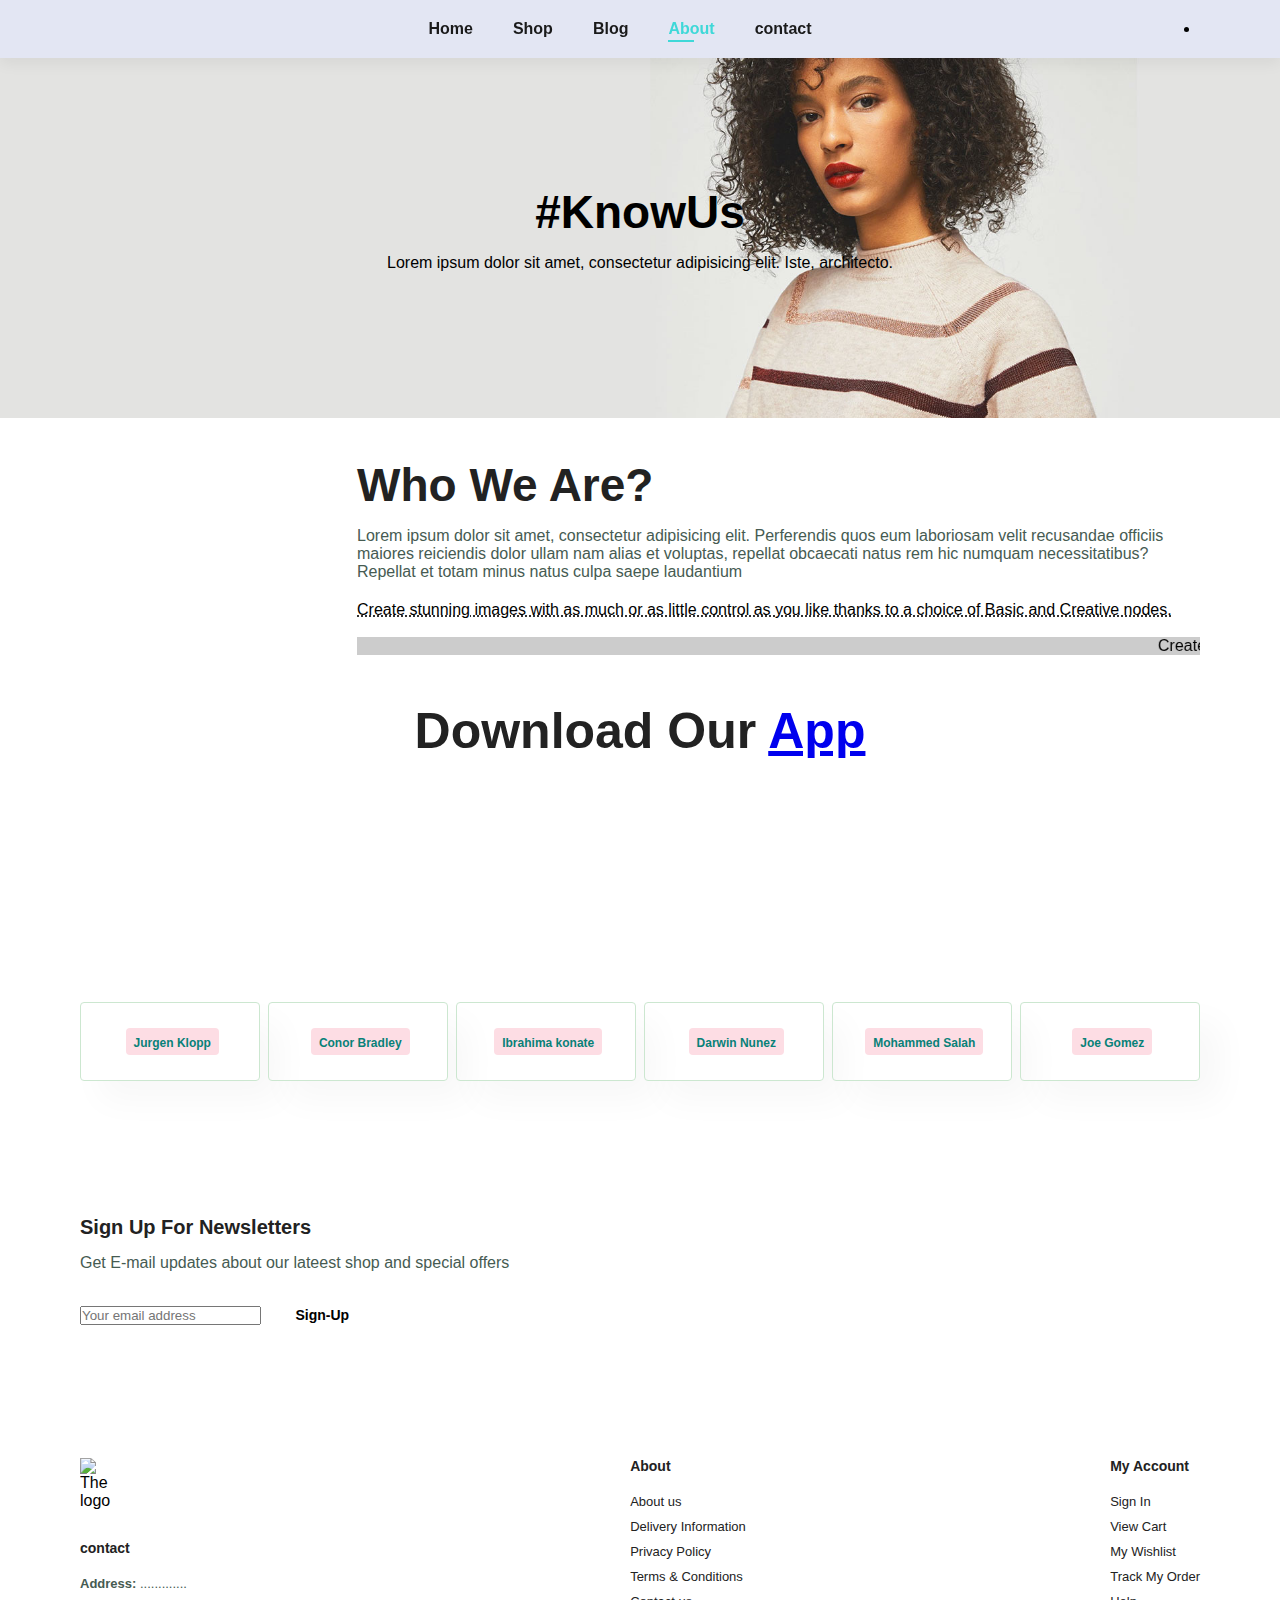
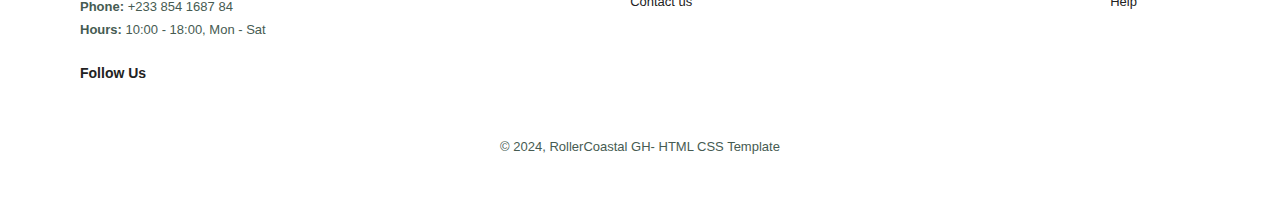
==== About.html @ 52d261f3 "first commit" ====
<!DOCTYPE html>
<html lang="en">
<head>
    <meta charset="UTF-8">
    <meta name="viewport" content="width=device-width, initial-scale=1.0">
    <title>RollerCoastal</title>

    <!-- Remix icons -->
    <link
    href="https://cdn.jsdelivr.net/npm/remixicon@4.2.0/fonts/remixicon.css"
    rel="stylesheet"/>

    <!-- Link to CSS -->
    <link rel="stylesheet" href="style.css">
</head> 

<body>

    <!-- Header Section -->
    <section id="header">
        <a href="#"><img src="images/logo.png" alt="" class="logo"></a>

        <div>
            <ul id="navbar">
                <li><a href="Index.html">Home</a></li>
                <li><a href="shop.html">Shop</a></li>
                <li><a href="blog.html">Blog</a></li>
                <li><a class="active" href="about.html">About</a></li>
                <li><a href="contact.html">contact</a></li>
                <li id="lg-bag"><a href="cart.html"><i class="ri-shopping-bag-line"></i></a></li>
                <a href="#" id="close"><i class="ri-arrow-right-fill"></i></a>
            </ul>
        </div>

        <div class="mobile">
            <li><a href="cart.html"><i class="ri-shopping-bag-line"></i></a></li>
            <i id="bar" class="ri-menu-line"></i>
            
        </div>
    </section>

    <!-- Header -->
    <section id="page-header" class="about-header">
 
        <h2>#KnowUs</h2> 
        <p>Lorem ipsum dolor sit amet, consectetur adipisicing elit. Iste, architecto. </p>
  
    </section>

    <!-- About Section -->
    <section id="about-head" class="section-p1">
        <img src="images/Away.jpg" alt="">
        <div>
            <h2>Who We Are?</h2>
            <p>Lorem ipsum dolor sit amet, consectetur adipisicing elit. Perferendis quos eum 
                laboriosam velit recusandae officiis maiores reiciendis dolor ullam nam alias et 
                voluptas, repellat obcaecati natus rem hic numquam necessitatibus? 
                Repellat et totam minus natus culpa saepe laudantium
            </p>

            <abbr title="">Create stunning images with as much or as little control as you 
                like thanks to a choice of Basic and Creative nodes.
            </abbr>

            <br><br>

            <marquee bgcolor="#ccc" loop="-1" scrollamount="5" width="100%">Create stunning images with as much or as little control as you 
                like thanks to a choice of Basic and Creative nodes.</marquee>

        </div>
    </section>

    <!-- Video Section -->
     <section id="about-app" class="secition-p1">
        <h1>Download Our <a href="#">App</a></h1>
        <div class="video">
            <video autoplay muted loop src="Videos/Celebration.mp4"></video>
        </div>
     </section>

     <!-- featured Section -->
     <section id="feature" class="section-p1">
        <div class="fe-box">
            <img src="images/Klopp.jpg" alt="">
            <h6>Jurgen Klopp</h6>
        </div>

        <div class="fe-box">
            <img src="images/Bradley.jpg" alt="">
            <h6>Conor Bradley</h6>
        </div>

        <div class="fe-box">
            <img src="images/Konate.jpg" alt="">
            <h6>Ibrahima konate</h6>
        </div>

        <div class="fe-box">
            <img src="images/Darwizzy.jpg" alt="">
            <h6>Darwin Nunez</h6>
        </div>

        <div class="fe-box">
            <img src="images/Mo.jpg" alt="">
            <h6>Mohammed Salah</h6>
        </div>

        <div class="fe-box">
            <img src="images/Gomez.jpg" alt="">
            <h6>Joe Gomez</h6>
        </div>
     </section>

     <!-- Newsletter Section -->
     <section id="newsletter " class="section-p1 section-m1">
        <div class="newstext">
            <h4>Sign Up For Newsletters</h4>
            <p>Get E-mail updates about our lateest shop and <span>special offers</span></span></p>

        </div>
        <div class="form">
            <input type="text" placeholder="Your email address">
            <button class="normal" >Sign-Up</button>
        </div>

      </section>

    <!-- Footer Section -->
       <footer class="section-p1">
        <div class="col">
            <img class="logo" src="images/logo.png" alt="The logo">
            <h4>contact</h4>
            <p><strong>Address: </strong>.............</p>
            <p><strong>Phone:</strong> +233 854 1687 84</p>
            <p><strong>Hours: </strong> 10:00 - 18:00, Mon - Sat</p>
            <div class="follow">
                <h4>Follow Us</h4>
                <div class="icon">
                    <i class="ri-facebook-fill"></i>
                    <i class="ri-snapchat-fill"></i>
                    <i class="ri-instagram-fill"></i>
                </div>
            </div>
        </div>

        <div class="col">
            <h4>About</h4>
            <a href="#">About us</a>
            <a href="#">Delivery Information</a>
            <a href="#">Privacy Policy</a>
            <a href="#">Terms & Conditions</a>
            <a href="#">Contact us</a>
        </div>

        <div class="col">
            <h4>My Account</h4>
            <a href="#">Sign In</a>
            <a href="#">View Cart</a>
            <a href="#">My Wishlist</a>
            <a href="#">Track My Order</a>
            <a href="#">Help</a>
        </div>

        <div class="copyright">
            <p>&copy; 2024, RollerCoastal GH- HTML CSS Template</p>
        </div>

       </footer>



    <script src="script.js"></script>
</body>
</html>
---- style.css ----
/* Import a font style from google */

*{
    margin: 0;
    padding: 0;
    box-sizing: border-box;
    font-family: 'Lucida Sans', 'Lucida Sans Regular', 'Lucida Grande', 'Lucida Sans Unicode', Geneva, Verdana, sans-serif;

}

h1{
    font-size: 50px;
    line-height: 64px;
    color: #222;
}

h2 {
    font-size: 46px;
    line-height: 54px;
    color: #222;
}

h4 {
    font-size: 20px;
    color: #222;
}

h6 {
    font-weight: 700;
    font-size: 12px;
}

p {
    font-size: 16px;
    color: #465b52;
    margin: 15px 0 20px 0;

}

.section-p1 {
    padding: 40px 80px;
}

.section-m1 {
    margin: 40px 0;
}

button.normal{
    font-size: 14px;
    font-weight: 600;
    padding: 15px 30px;
    color: black;
    background-color: white;
    border-radius: 4px;
    cursor: pointer;
    border: none;
    outline: none;
    transition: 0.2s;
}

button.white{
    font-size: 13px;
    font-weight: 600;
    padding: 11px 18px;
    color: #fff;
    background-color: transparent;
    cursor: pointer;
    border: 1px solid #fff;
    outline: none;
    transition: 0.2s;
}

body {
    width: 100%;
}


/* Header Start */
#header {
    display: flex;
    align-items: center;
    justify-content: space-between;
    padding:  20px 80px;
    background: #E3E6F3;
    box-shadow: 0 5px 15px rgba(0, 0, 0, 0.06);
    z-index: 999;
    position: sticky;
    top: 0;
    left: 0;
    
}

#header .logo{
    width: 80px;
}

#navbar {
    display: flex;
    align-items: center;
    justify-content: center;
}

#navbar li{
    list-style: none;
    padding: 0 20px;
    position: relative;
}

#navbar li a{
    text-decoration: none;
    font-size: 16px;
    font-weight: 600;
    color: #1a1a1a;
    transition: 0.3s ease;
}

#navbar li a:hover,
#navbar li a.active{
    color: rgb(63, 216, 216);
}

#navbar li a.active::after,
#navbar li a:hover::after {
    content: "";
    width: 30%;
    height: 2px;
    background: rgb(63, 216, 216);
    position: absolute;
    bottom: -4px;
    left: 20px;
}

#mobile {
    display: none;
    align-items: center;
}

#close {
    display: none;
}

/* Home Page */
#hero {
    background-image: url(Images/slide-1.jpg);
    height: 90vh;
    width: 100%;
    background-size: cover;
    background-position: top 25% right 0;
    padding: 0 80px;
    display: flex;
    flex-direction: column;
    align-items: flex-start;
    justify-content: center;
}

#hero h4 {
    padding-bottom: 15px;
}



#hero h1,
#hero h2,
#hero h4,
#hero p {
    color: #000
}

/* #hero button{
    background-image: url(images/Badge.jpg);
    background-color: transparent;
    color: #088178;
    border: 0;
    padding: 14px 80px 40px 65px ;
} */

#feature{
    display: flex;
    align-items: center;
    justify-content: space-between;
    flex-wrap: wrap;
}

#feature .fe-box {
    width: 180px;
    text-align: center;
    padding: 25px 15px;
    box-shadow: 20px 20px 34px rgba(0, 0, 0, 0.03);
    border: 1px solid #cce7d0;
    border-radius: 4px;
    margin: 15px 0;
}

#feature .fe-box:hover{
    box-shadow: 10px 10px 54px rgba(70, 62, 221, 0.1);
}

#feature .fe-box img{
    width: 100%;
    margin-bottom: 10px;
}

#feature .fe-box h6{
    display: inline-block;
    padding: 9px 8px 6px 8px;
    line-height: 1;
    border-radius: 4px;
    color: #088178;
    background-color: #fddde4;
}

/* Changing background colors of all boxes */
#feature .fe-box h6:nth-child(2) h6{
    background-color: beige;
}


/* Featured Products */
#product1 {
    text-align: center;
}

#product1 .pro-container{
    display: flex;
    justify-content: space-between;
    padding-top: 20px;
    flex-wrap: wrap;
}

#product1 .pro{
    width: 23%;
    min-width: 250px;
    padding: 10px 12px;
    border: 1px solid #cce7d0;
    border-radius: 25px;
    cursor: pointer;
    box-shadow: 20px 20px 30px rgba(0, 0, 0, 0.02);
    margin: 15px 0;
    position: relative;
}

#product1 .pro:hover {
    box-shadow: 20px 20px 30px rgba(0, 0, 0, 0.06);
}

#product1 .pro img{
    width: 100%;
    border-radius: 20px;
}

#product1 .pro .des{
    text-align: start;
    padding: 10px 0;
}

#product1 .pro .des span{
    color:  red;
    font-size: 12px;
}

#product1 .pro .des h5{
    padding-top: 7px;
    color: #1a1a1a;
    font-size: 14px;
}

#product1 .pro .des i{
    font-size: 12px;
    color: rgb(234, 181, 25);
}

#product1 .pro .des h4{
    padding-top: 7px;
    font-size: 15px;
    font-weight: 700;
    color: #088178;

}

#product1 .pro .cart{
    width: 40px;
    height: 40px;
    line-height: 40px;
    border-radius: 50px;
    background-color: #e8f6ea;
    font-weight: 500;
    color: #088178;
    border: 1px solid #cce7d0;
    position: absolute;
    bottom: 20px;
    right: 10px;
}


/* Repair section */
#banner{
    display: flex;
    flex-direction: column;
    justify-content: center;
    align-items: center;
    text-align: center;
    background-image: url(Images/slide-2.jpg);
    width: 100%;
    height: 40vh;
    background-size: cover;
    background-position: center;
}

#banner h4 {
    color: #fff;
    font-size: 16px;
}

#banner h2{
    color: #fff;
    font-size: 30px;
    padding: 10px 0;
}


/* Footer Section */
footer {
    display: flex;
    justify-content: space-between;
    flex-wrap: wrap;
}

footer .col{
    display: flex;
    flex-direction: column;
    align-items: flex-start;
    margin-bottom: 20px;
}

footer .logo{
    margin-bottom: 30px;
    width: 40px;
}

footer h4{
    font-size: 14px;
    padding-bottom: 20px;
}

footer p{
    font-size: 13px;
    margin: 0 0 8px 0;
}

footer a{
    font-size: 13px;
    text-decoration: none;
    color: #222;
    margin-bottom: 10px;
}


footer .follow{
    margin-top: 20px;
}

footer .follow i{
    color: #465b52;
    padding-right: 4px;
    cursor: pointer;
}


footer .install .row img{
    border: 1px solid #088178;
    border-radius: 6px;
}

footer .install img {
    margin: 10px 0 15px 0;
}

footer .follow i:hover,
footer a:hover{
    color: #088178;
}

footer .copyright{
    width: 100%;
    text-align: center;
}



/* Shop Page */


#page-header{
    background-image: url("Images/banner-3.jpg");
    width: 100%;
    height: 40vh;
    background-size: cover;
    display: flex;
    justify-content: center;
    text-align: center;
    flex-direction: column;
    padding: 14px;

}

#page-header h2,
#page-header p{
    color: #000;
}

#pagination{
    text-align: center;

}

#pagination a{
    text-decoration: none;
    background-color: rgb(63, 216, 216);
    padding: 15px 20px;
    border-radius: 4px;
    color: #fff;
    font-weight: 600;
}

#pagination a i{
    font-size: 16px;
    font-weight: 600;
}


/* Single Product */
#prodetails {
    display: flex;
    margin-top: 20px;
}


#prodetails .single-pro-image{
    width: 40%;
    margin-right: 50px;
}

.small-img-group{
    display: flex;
    justify-content: space-between;
}

.small-img-col{
    flex-basis: 24%;
    cursor: pointer;
}

#prodetails .single-pro-details{
    width: 50%;
    padding-top: 30px;
}

#prodetails .single-pro-details h4{
    padding: 40px 0 20px 0;
}

#prodetails .single-pro-details h2{
    font-size: 26px;
}

#prodetails .single-pro-details select{
    display: block;
    padding: 5px 10px;
    margin-bottom: 10px;
}

#prodetails .single-pro-details input{
    width: 50px;
    height: 47px;
    padding-left: 10px;
    font-size: 16px;
    margin-right: 10px;
}

#prodetails .single-pro-details button{
    background-color: #088178;
    color: #fff;
}

#prodetails .single-pro-details span{
    line-height: 25px;
}




/* Blog Page */
#page-header .blog-header{
    background-image: url("Images/banner-5.jpg");
}

#blog{
    padding: 150px 150px 0 150px;

}

#blog .blog-box{
    display: flex;
    align-items: center;
    width: 100%;
    position: relative;
    padding-bottom: 90px;
}

#blog .blog-img{
    width: 80%;
    margin-right: 40%;
}

#blog img{
    width: 100%;
    height: 400px;
    object-fit: cover;
}

#blog .blog-details{
    width: 50%;
}

#blog .blog-details a{
    text-decoration: none;
    font-size: 11px;
    color: #105aef;
    font-weight: 700;
    position: relative;
    transition: 0.3s;
}

#blog .blog-details a::after{
    content: "";
    width: 50px;
    height: 1px;
    background-color: #000;
    position: absolute;
    top: 4px;
    right: -60px;    
}

#blog .blog-details a:hover{
    color: #088178;
}

#blog .blog-details a:hover::after{
    background-color: #088178;
}

#blog .blog-box h1{
    position: absolute;
    top: -40px;
    left: 0;
    font-size: 70px;
    font-weight: 700;
    color: #c9cbce;
    z-index: -9;
}


/* About Page */
#page-header .about-header{
    background-image: url("pics/Chains.jpg");
}

#about-head{
    display: flex;
    align-items: center;
}

#about-head img{
    width: 50%;
    height: auto;
}

#about-head div{
    padding-left: 40px;
}

#about-app{
    text-align: center;
}

#about-app .video{
    width: 70%;
    height: 100%;
    margin: 30px  auto 0 auto;
}

#about-app .video video{
    width: 100%;
    height: 100%;
    border-radius: 20px;
}


/* Cart Page */

/* Media Query */
@media (max-width: 799px) {
    .section-p1{
        padding: 40px 40px;
    }

    #navbar{
        display: flex;
        flex-direction: column;
        align-items: flex-start;
        justify-content: flex-start;
        position: fixed;
        top: 0;
        right: -300px;
        height: 100vh;
        width: 300px;
        background-color: #E3E6F3;
        box-shadow: 0 40px 60px rgba(0, 0, 0, 0.1);
        padding: 80px 0 0 10px;
        transition: 0.3s;
    }


    #navbar.active{
        right: 0px;
    }

    #navbar li{
        margin-bottom: 25px;
    }

    #mobile {
        display: flex;
        align-items: center;
    }

    #mobile i{
        color: #1a1a1a;
        font-size: 24px;
        padding-left: 20px;
    }

    #close{
        display: initial;
        position: absolute;
        top: 30px;
        left: 30px;
        color: #222;
        font-size: 24px;
    }

    #lg-bag{
        display: none;
    }

    #hero {
       height: 70vh;
       padding: 0 80px;
       background-position: top 30% right 30%;
    }

    #feature{
        justify-content: center;

    }

    #feature .fe-box{
        margin: 15px 15px;
    }
    
    #product1 .pro-container{
        justify-content: center;
    }

    #product .pro{
        margin: 15px;
    }

    #banner{
        height: 20vh;
    }

    #sm-banner .banner-box{
        min-width: 100%;
        height: 30vh;
    }

    #banner3{
        padding: 0 40px;
    }

    #banner3 .banner-box{
        width: 28%;
    }

    #newsletter .form {
        width: 70%;
    }
}

@media (max-width: 477px) {
    .section-p1{
        padding: 20px;
    }

    #header {
        padding: 10px 30px;
    }

    h1{
        font-size: 38px;
    }

    h2{
        font-size: 32px;
    }

    #hero{
        padding: 0 20px;
        background-position: 55%;
    }

    #feature{
        justify-content: space-between;
    }

    #feature .fe-box{
        width: 155px;
        margin: 0 0 15px 0;
    }
    
    #product1 .pro{
        width: 100%;
    }

    #banner {
        height: 40vh;
    }

    #sm-banner .banner-box{
        height: 40vh;
    }

    #sm-banner .banner-box2{
        margin-top: 20px;
    }

    #banner3{
        padding: 0 20px;
    }

    #banner3 .banner-box{
        width: 100%;
    }

    #newsletter {
        padding: 40px 20px;
    }

    #newsletter .form{
        width: 100%;
    }

    footer .copyright{
        text-align: start;
    }

    /* Single Product */
    #prodetails {
        display: flex;
        flex-direction: column;
    }

    #prodetails .single-pro-image{
        width: 100%;
        margin-right: 0px;
    }

    #prodetails .single-pro-details{
        width: 100%;
    }

    /* Blog Page */
    #blog{
        padding: 100px 20px 0 20px;
    }

    #blog .blog-box{
        display: flex;
        flex-direction: column;
        align-items: flex-start; 
    }

    #blog .blog-img{
        width: 100%;
        margin-right: 0px;
        margin-bottom: 30px;
    }

    #blog .blog-details{
        width: 100%;
    }

    /* About Page */
    #about-head{
        flex-direction: column;
    }

    #about-head img{
        width: 100%;
        margin-bottom: 20px;
    }

    #about-head div{
        padding-left: 0px;
    }

    #about-app .video{
        width: 100%;
    }

}
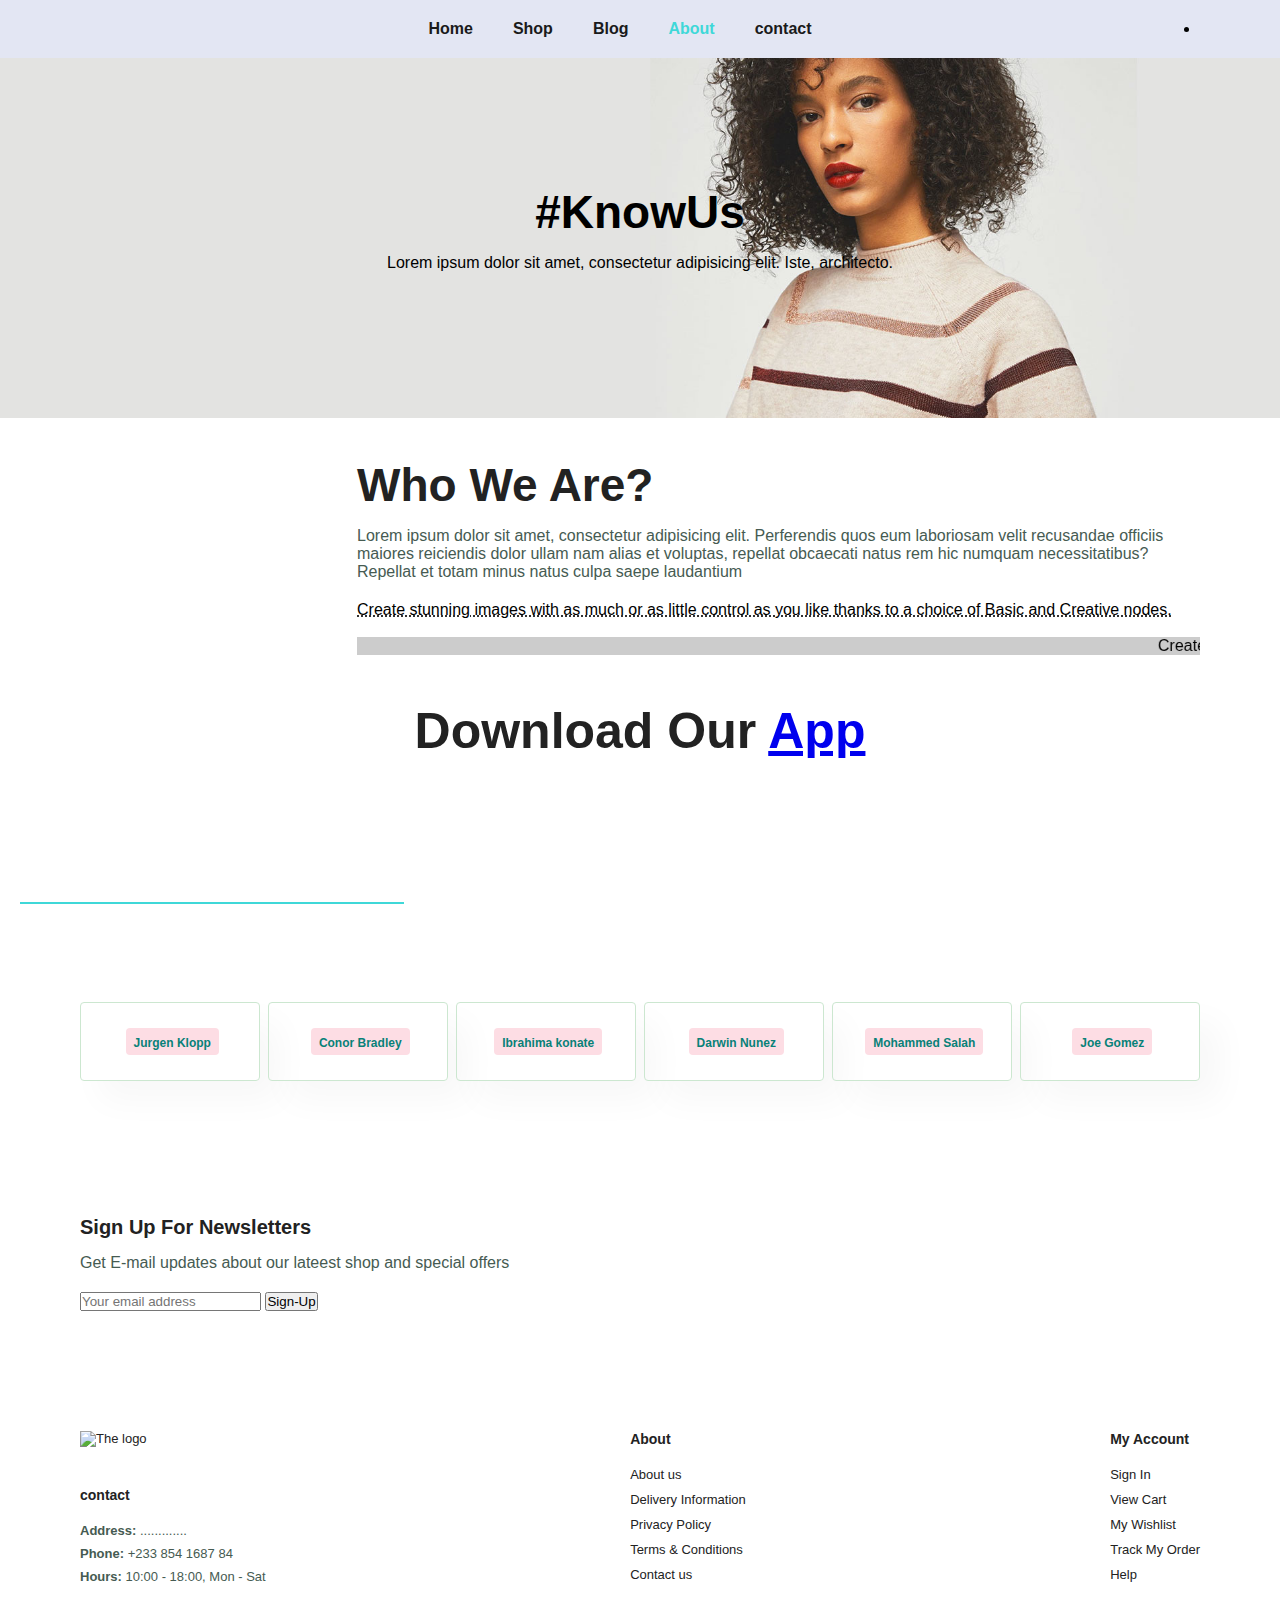
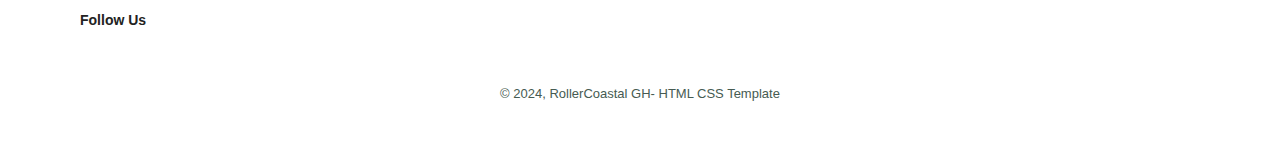
==== commit c6a2783a: "Added the single products pages for some products" ====
--- a/About.html
+++ b/About.html
@@ -128,7 +128,7 @@
     <!-- Footer Section -->
        <footer class="section-p1">
         <div class="col">
-            <img class="logo" src="images/logo.png" alt="The logo">
+            <a href="index.html"><img class="logo" src="images/logo.png" alt="The logo"></a>
             <h4>contact</h4>
             <p><strong>Address: </strong>.............</p>
             <p><strong>Phone:</strong> +233 854 1687 84</p>
--- a/style.css
+++ b/style.css
@@ -45,35 +45,9 @@
     margin: 40px 0;
 }
 
-button.normal{
-    font-size: 14px;
-    font-weight: 600;
-    padding: 15px 30px;
-    color: black;
-    background-color: white;
-    border-radius: 4px;
-    cursor: pointer;
-    border: none;
-    outline: none;
-    transition: 0.2s;
-}
-
-button.white{
-    font-size: 13px;
-    font-weight: 600;
-    padding: 11px 18px;
-    color: #fff;
-    background-color: transparent;
-    cursor: pointer;
-    border: 1px solid #fff;
-    outline: none;
-    transition: 0.2s;
-}
-
 body {
     width: 100%;
 }
-
 
 /* Header Start */
 #header {
@@ -82,12 +56,6 @@
     justify-content: space-between;
     padding:  20px 80px;
     background: #E3E6F3;
-    box-shadow: 0 5px 15px rgba(0, 0, 0, 0.06);
-    z-index: 999;
-    position: sticky;
-    top: 0;
-    left: 0;
-    
 }
 
 #header .logo{
@@ -103,7 +71,7 @@
 #navbar li{
     list-style: none;
     padding: 0 20px;
-    position: relative;
+    /* position: relative; */
 }
 
 #navbar li a{
@@ -157,22 +125,12 @@
     padding-bottom: 15px;
 }
 
-
-
 #hero h1,
 #hero h2,
 #hero h4,
 #hero p {
     color: #000
 }
-
-/* #hero button{
-    background-image: url(images/Badge.jpg);
-    background-color: transparent;
-    color: #088178;
-    border: 0;
-    padding: 14px 80px 40px 65px ;
-} */
 
 #feature{
     display: flex;
@@ -388,8 +346,6 @@
 
 
 /* Shop Page */
-
-
 #page-header{
     background-image: url("Images/banner-3.jpg");
     width: 100%;
@@ -400,7 +356,6 @@
     text-align: center;
     flex-direction: column;
     padding: 14px;
-
 }
 
 #page-header h2,
@@ -410,7 +365,6 @@
 
 #pagination{
     text-align: center;
-
 }
 
 #pagination a{
@@ -433,7 +387,6 @@
     display: flex;
     margin-top: 20px;
 }
-
 
 #prodetails .single-pro-image{
     width: 40%;
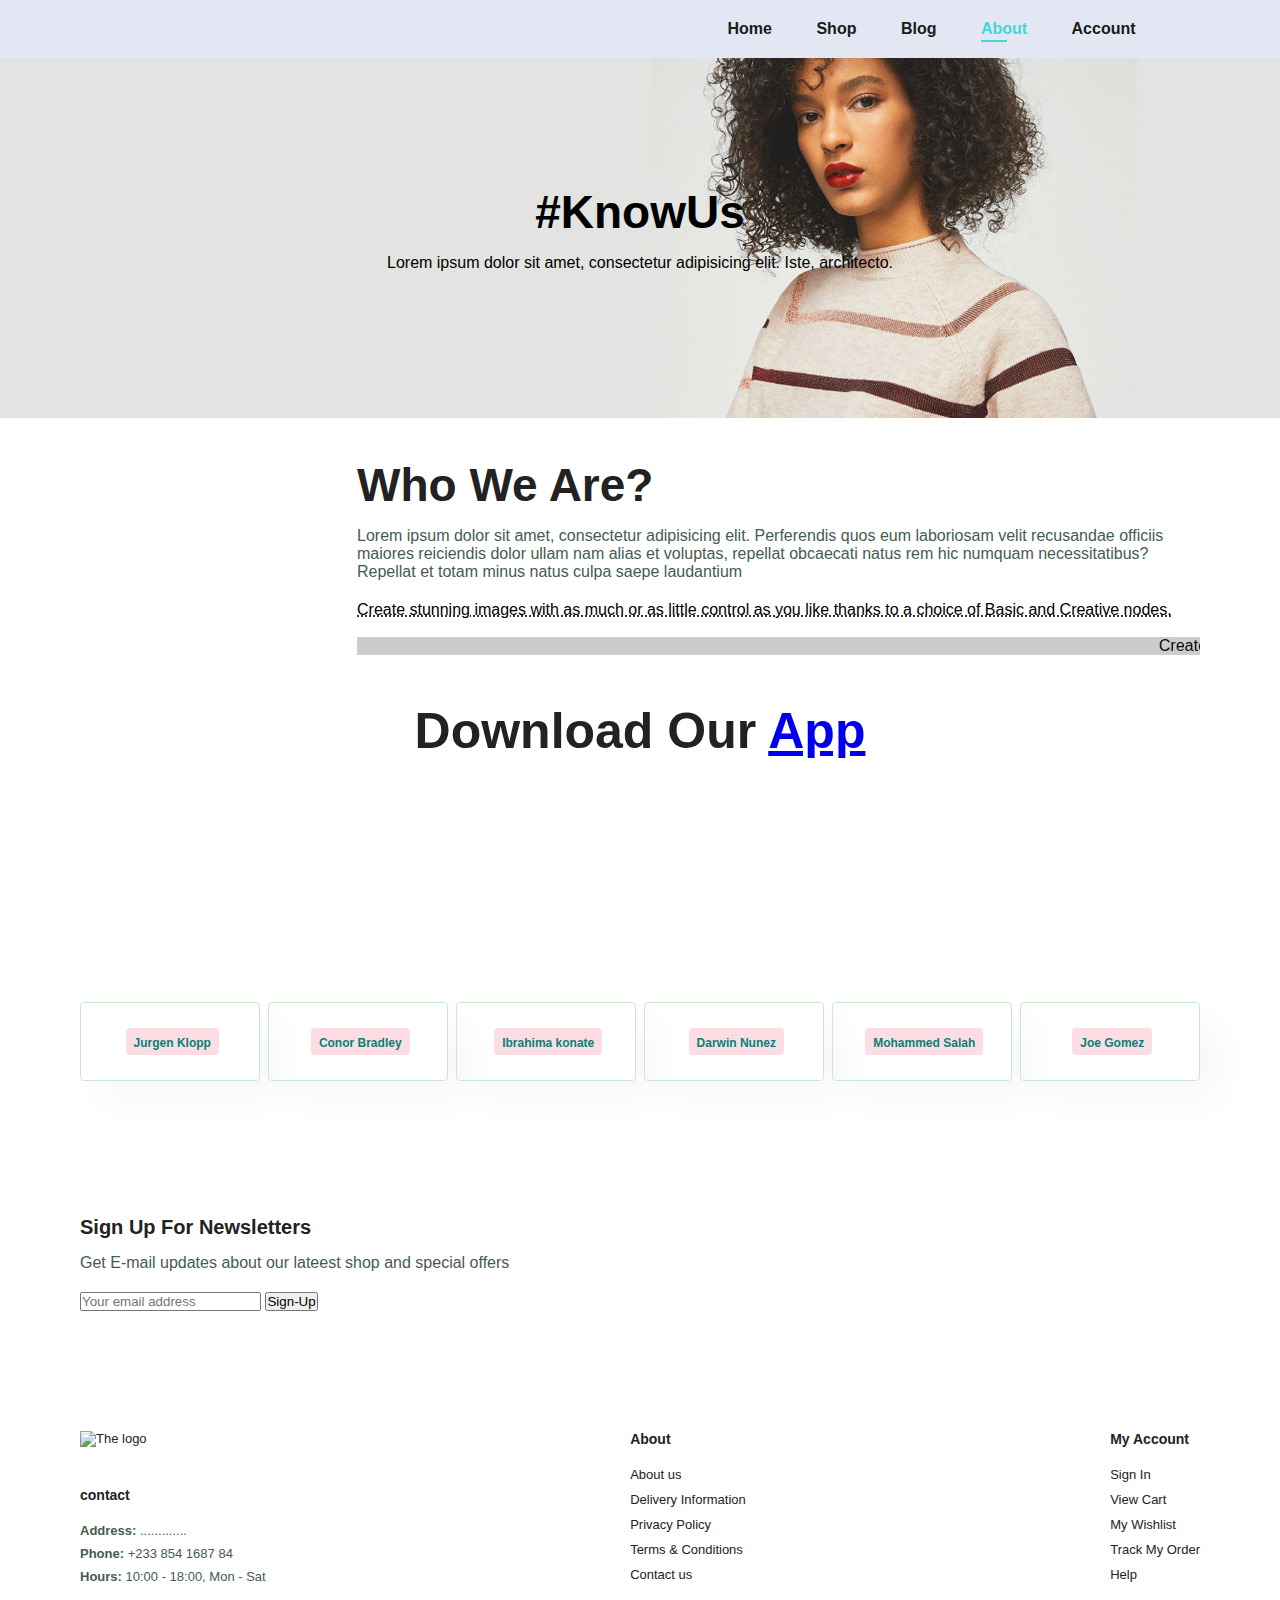
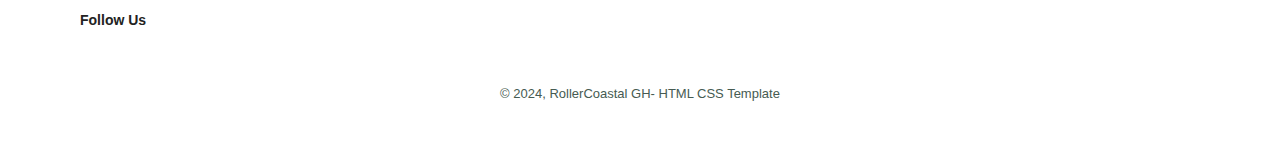
==== commit 85fc9fad: "Added the Account and Cart pages" ====
--- a/About.html
+++ b/About.html
@@ -20,22 +20,20 @@
     <section id="header">
         <a href="#"><img src="images/logo.png" alt="" class="logo"></a>
 
-        <div>
+        <div class="menu">
             <ul id="navbar">
                 <li><a href="Index.html">Home</a></li>
                 <li><a href="shop.html">Shop</a></li>
                 <li><a href="blog.html">Blog</a></li>
-                <li><a class="active" href="about.html">About</a></li>
-                <li><a href="contact.html">contact</a></li>
+                <li><a class="active" href="About.html">About</a></li>
+                <li><a href="Account.html">Account</a></li>
                 <li id="lg-bag"><a href="cart.html"><i class="ri-shopping-bag-line"></i></a></li>
                 <a href="#" id="close"><i class="ri-arrow-right-fill"></i></a>
             </ul>
         </div>
 
         <div class="mobile">
-            <li><a href="cart.html"><i class="ri-shopping-bag-line"></i></a></li>
             <i id="bar" class="ri-menu-line"></i>
-            
         </div>
     </section>
 
--- a/style.css
+++ b/style.css
@@ -53,7 +53,7 @@
 #header {
     display: flex;
     align-items: center;
-    justify-content: space-between;
+    /* justify-content: space-between; */
     padding:  20px 80px;
     background: #E3E6F3;
 }
@@ -62,16 +62,20 @@
     width: 80px;
 }
 
-#navbar {
-    display: flex;
-    align-items: center;
-    justify-content: center;
-}
-
-#navbar li{
+.menu{
+    flex: 1;
+    text-align: right;
+}
+
+/* #navbar {
+    display: inline-block;
+} */
+
+.menu #navbar li{
+    display: inline-block;
     list-style: none;
     padding: 0 20px;
-    /* position: relative; */
+    position: relative;
 }
 
 #navbar li a{
@@ -189,7 +193,7 @@
     width: 23%;
     min-width: 250px;
     padding: 10px 12px;
-    border: 1px solid #cce7d0;
+    border: 1px solid #e7d4cc;
     border-radius: 25px;
     cursor: pointer;
     box-shadow: 20px 20px 30px rgba(0, 0, 0, 0.02);
@@ -548,8 +552,137 @@
     border-radius: 20px;
 }
 
+/* Account Page */
+.account-page{
+    padding: 50px 0;
+    background: url(Images/slide-2.jpg);
+}
+.form-container{
+    background: #fff;
+    width: 300px;
+    height: 400px;
+    position: relative;
+    text-align: center;
+    padding: 20px 0;
+    margin: auto;
+    box-shadow: 0 0 20px 0 rgba(0, 0, 0, 0.1);
+    overflow: hidden;
+}
+.form-container span{
+    font-weight: bold;
+    padding: 0 10px;
+    color: #555;
+    cursor: pointer;
+    width: 100px;
+    display: inline-block;
+}
+
+.form-btn{
+    display: inline-block;
+}
+
+.form-container form{
+    max-width: 300px;
+    padding: 0 20px;
+    position: absolute;
+    top: 130px;
+    transition: transform 1s;
+}
+form input{
+    width: 100%;
+    height: 30px;
+    margin: 10px 0;
+    padding: 0 10px;
+    border: 1px solid #ccc;
+}
+
+form .btn{
+    width: 100%;
+    border: none;
+    cursor: pointer;
+    margin: 10px 0;
+}
+
+form .btn:focus{
+    outline: none;
+}
+
+#LoginForm{
+    left: -300px;
+}
+
+#RegisterForm{
+    left: 0;
+}
+form a{
+    font-size: 12px;
+}
+#Indicator{
+    width: 100px;
+    border: none;
+    background: #ff523b;
+    height: 3px;
+    margin-top: 8px;
+    transform: translateX(100px);
+    transition: transform 1s;
+}
 
 /* Cart Page */
+.cart-page{
+    margin: 80px auto;
+}
+table{
+    width: 100%;
+    border-collapse: collapse;
+}
+.cart-info{
+    display: flex;
+    flex-wrap: wrap;
+}
+
+th{
+    text-align: left;
+    padding: 5px;
+    color: #fff;
+    background: #ff523b;
+    font-weight: normal;
+}
+td{
+    padding: 10px 5px;
+}
+td input{
+    width: 40px;
+    padding: 5px;
+    height: 30px;
+}
+td a{
+    color: #ff523b;
+    font-size: 12px;
+}
+td img{
+    width: 80px;
+    height: 80px;
+    margin-right: 10%;
+}
+
+.total-price{
+    display: flex;
+    justify-content: flex-end;
+}
+
+.total-price table{
+    border-top: 3px solid #ff523b;
+    width: 100%;
+    max-width: 400px;
+}
+
+td:last-child{
+    text-align: right;
+}
+
+th:last-child{
+    text-align: right;
+}
 
 /* Media Query */
 @media (max-width: 799px) {
@@ -585,6 +718,8 @@
     #mobile {
         display: flex;
         align-items: center;
+
+        /* display: none; */
     }
 
     #mobile i{
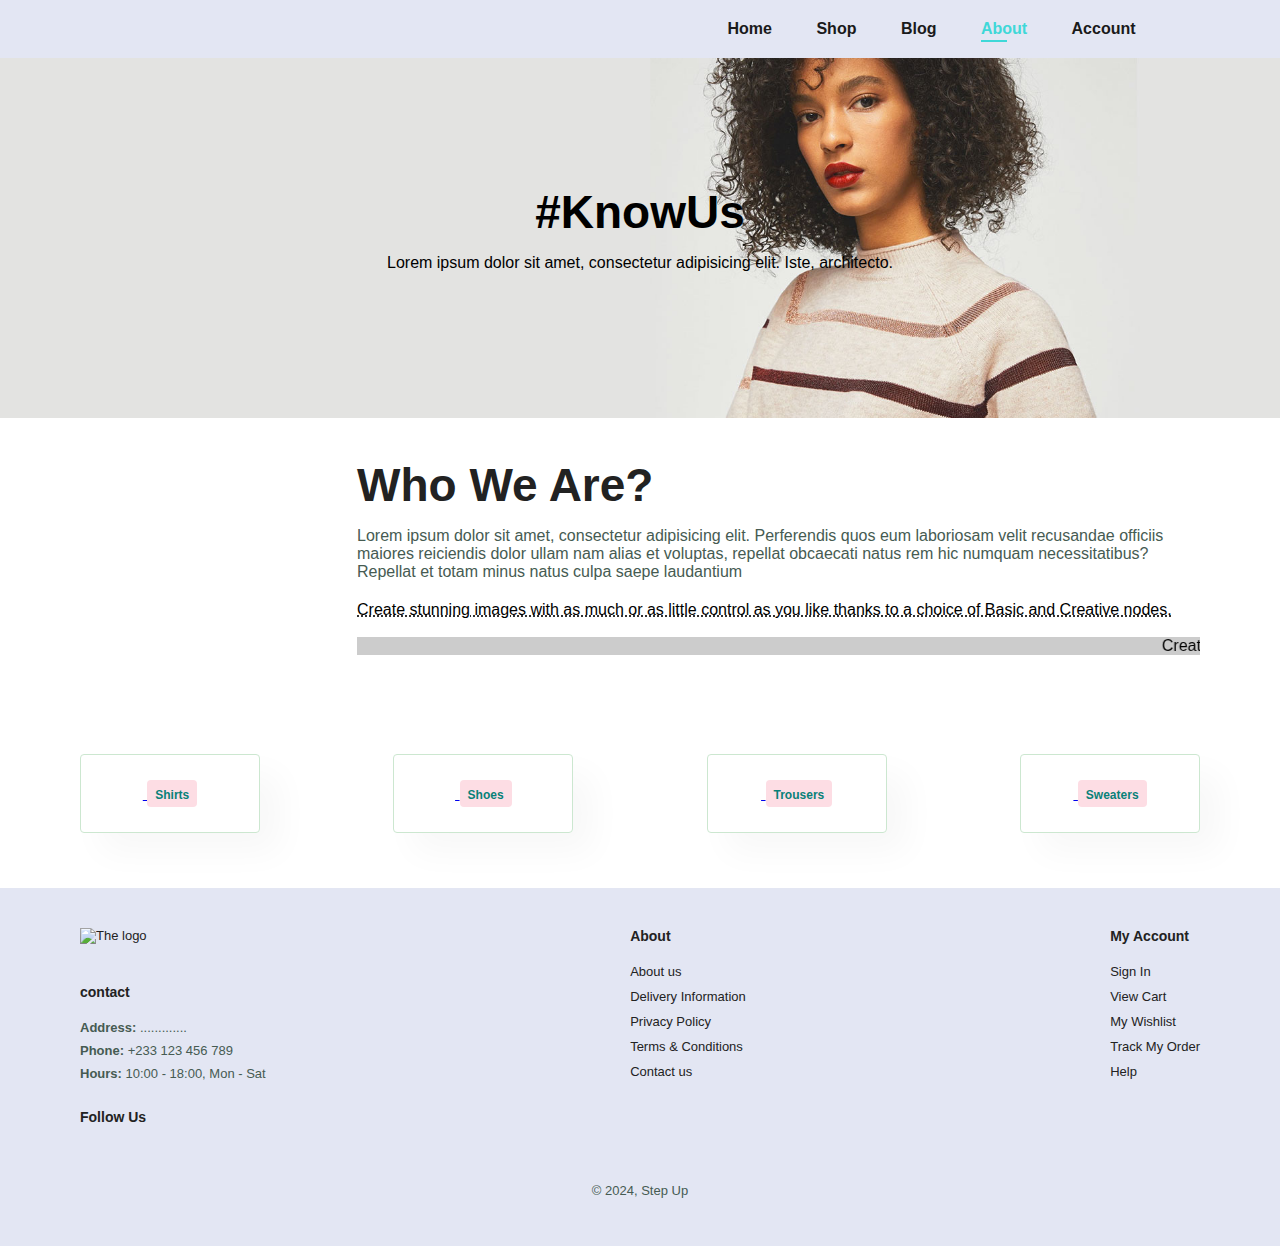
==== commit 4ef4cbc4: "Edited the footer and header" ====
--- a/About.html
+++ b/About.html
@@ -68,82 +68,59 @@
         </div>
     </section>
 
-    <!-- Video Section -->
-     <section id="about-app" class="secition-p1">
-        <h1>Download Our <a href="#">App</a></h1>
-        <div class="video">
-            <video autoplay muted loop src="Videos/Celebration.mp4"></video>
-        </div>
+     <!-- featured Section -->
+     <section id="feature" class="section-p1">
+        <a href="Shop.html">
+            <div class="fe-box">
+                <img src="images/Sweaters.png" alt="">
+                <h6>Shirts</h6>
+            </div>
+        </a>
+
+        <a href="Shop.html">
+            <div class="fe-box">
+                <img src="images/Shoes.jpg" alt="">
+                <h6>Shoes</h6>
+            </div>
+        </a>
+    
+        <a href="Shop.html">
+            <div class="fe-box">
+                <img src="images/Trousers.png" alt="">
+                <h6>Trousers</h6>
+            </div>
+        </a>
+    
+        <a href="Shop.html">
+            <div class="fe-box">
+                <img src="images/Sweaters.png" alt="">
+                <h6>Sweaters</h6>
+            </div>
+        </a>
+
      </section>
 
-     <!-- featured Section -->
-     <section id="feature" class="section-p1">
-        <div class="fe-box">
-            <img src="images/Klopp.jpg" alt="">
-            <h6>Jurgen Klopp</h6>
-        </div>
-
-        <div class="fe-box">
-            <img src="images/Bradley.jpg" alt="">
-            <h6>Conor Bradley</h6>
-        </div>
-
-        <div class="fe-box">
-            <img src="images/Konate.jpg" alt="">
-            <h6>Ibrahima konate</h6>
-        </div>
-
-        <div class="fe-box">
-            <img src="images/Darwizzy.jpg" alt="">
-            <h6>Darwin Nunez</h6>
-        </div>
-
-        <div class="fe-box">
-            <img src="images/Mo.jpg" alt="">
-            <h6>Mohammed Salah</h6>
-        </div>
-
-        <div class="fe-box">
-            <img src="images/Gomez.jpg" alt="">
-            <h6>Joe Gomez</h6>
-        </div>
-     </section>
-
-     <!-- Newsletter Section -->
-     <section id="newsletter " class="section-p1 section-m1">
-        <div class="newstext">
-            <h4>Sign Up For Newsletters</h4>
-            <p>Get E-mail updates about our lateest shop and <span>special offers</span></span></p>
-
-        </div>
-        <div class="form">
-            <input type="text" placeholder="Your email address">
-            <button class="normal" >Sign-Up</button>
-        </div>
-
-      </section>
-
     <!-- Footer Section -->
-       <footer class="section-p1">
+    <footer class="section-p1">
         <div class="col">
             <a href="index.html"><img class="logo" src="images/logo.png" alt="The logo"></a>
             <h4>contact</h4>
             <p><strong>Address: </strong>.............</p>
-            <p><strong>Phone:</strong> +233 854 1687 84</p>
+            <p><strong>Phone:</strong> +233 123 456 789</p>
             <p><strong>Hours: </strong> 10:00 - 18:00, Mon - Sat</p>
             <div class="follow">
                 <h4>Follow Us</h4>
                 <div class="icon">
-                    <i class="ri-facebook-fill"></i>
-                    <i class="ri-snapchat-fill"></i>
-                    <i class="ri-instagram-fill"></i>
+                    <a href="#" class="facebook"><i class="ri-facebook-fill"></i></a>
+                    <a href="#" class="snapchat"><i class="ri-snapchat-fill"></i></a>
+                    <a href="#" class="instagram"><i class="ri-instagram-fill"></i></a>
                 </div>
             </div>
         </div>
 
         <div class="col">
             <h4>About</h4>
-            <a href="#">About us</a>
+            <a href="About.html">About us</a>
             <a href="#">Delivery Information</a>
             <a href="#">Privacy Policy</a>
             <a href="#">Terms & Conditions</a>
@@ -152,21 +129,19 @@
 
         <div class="col">
             <h4>My Account</h4>
-            <a href="#">Sign In</a>
-            <a href="#">View Cart</a>
-            <a href="#">My Wishlist</a>
-            <a href="#">Track My Order</a>
-            <a href="#">Help</a>
+            <a href="Account.html">Sign In</a>
+            <a href="Cart.html">View Cart</a>
+            <a href="Account.html">My Wishlist</a>
+            <a href="Cart.html">Track My Order</a>
+            <a href="About.html">Help</a>
         </div>
 
         <div class="copyright">
-            <p>&copy; 2024, RollerCoastal GH- HTML CSS Template</p>
+            <p>&copy; 2024, Step Up</p>
         </div>
 
        </footer>
 
-
-
     <script src="script.js"></script>
 </body>
 </html>--- a/style.css
+++ b/style.css
@@ -285,7 +285,9 @@
     display: flex;
     justify-content: space-between;
     flex-wrap: wrap;
-}
+    background-color: #E3E6F3;
+}
+
 
 footer .col{
     display: flex;
@@ -296,7 +298,7 @@
 
 footer .logo{
     margin-bottom: 30px;
-    width: 40px;
+    width: 60px;
 }
 
 footer h4{
@@ -328,18 +330,20 @@
 }
 
 
-footer .install .row img{
-    border: 1px solid #088178;
-    border-radius: 6px;
-}
-
-footer .install img {
-    margin: 10px 0 15px 0;
-}
-
-footer .follow i:hover,
 footer a:hover{
     color: #088178;
+}
+
+footer .follow .facebook i:hover{
+    color: rgb(0, 0, 255);
+}
+
+footer .follow .snapchat i:hover{
+    color: rgb(255, 255, 0);
+}
+
+footer .follow .instagram i:hover{
+    color: rgb(255, 0, 153);
 }
 
 footer .copyright{
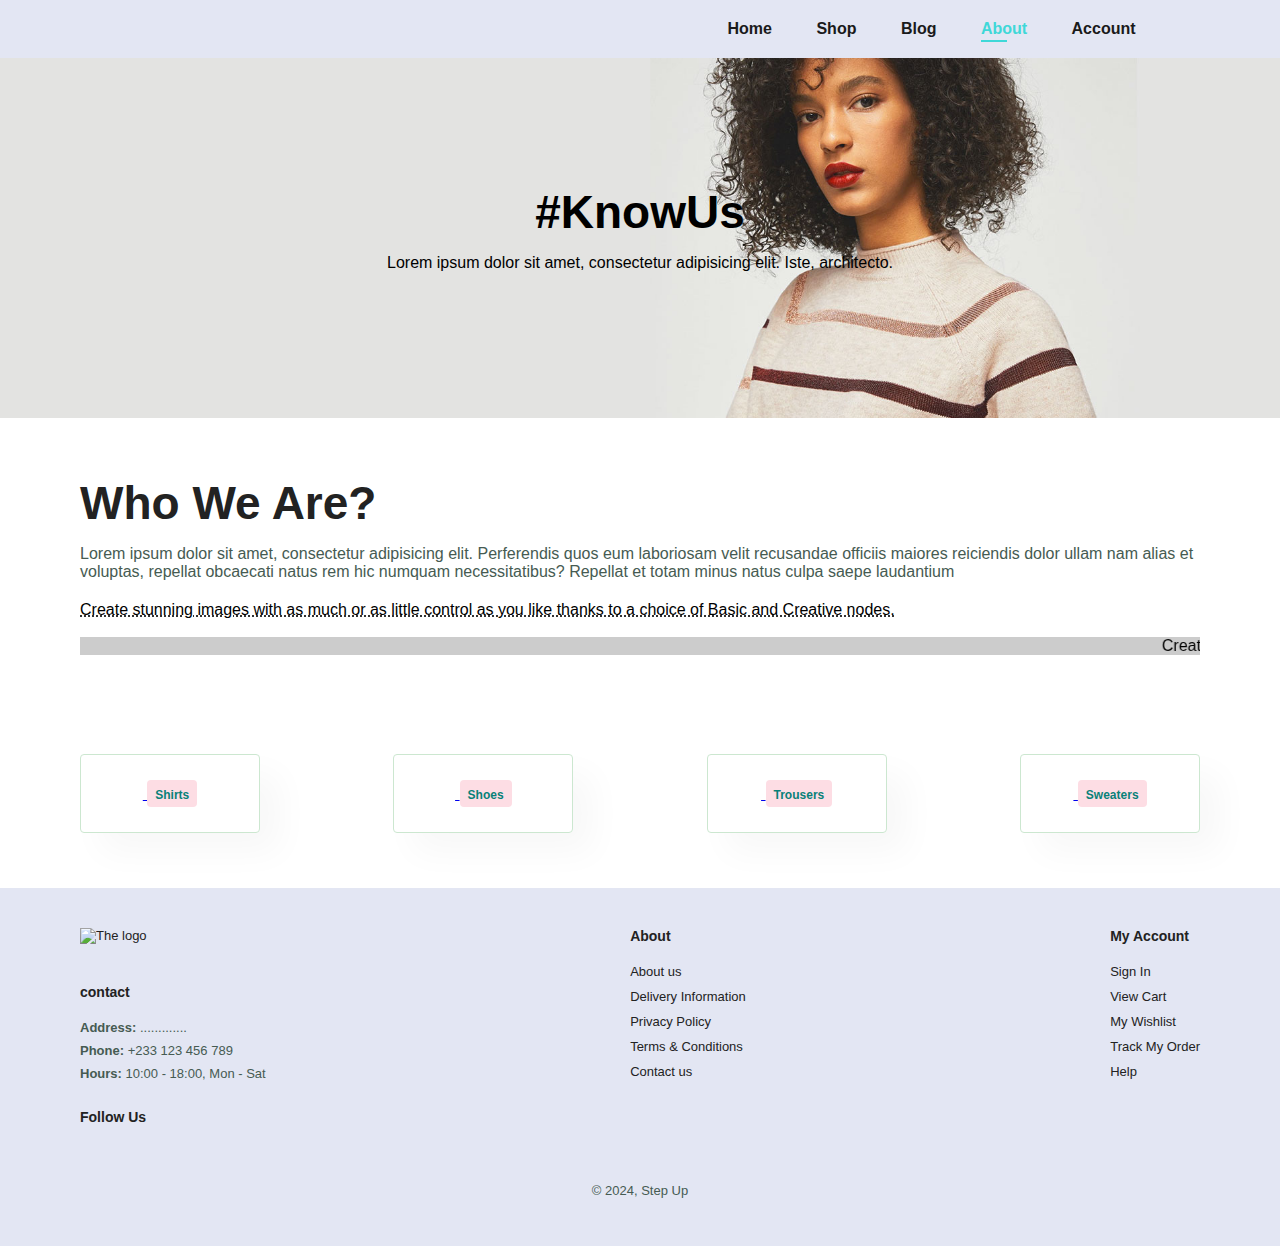
==== commit ae57cf0e: "Tested a sample about page" ====
--- a/About.html
+++ b/About.html
@@ -15,7 +15,6 @@
 </head> 
 
 <body>
-
     <!-- Header Section -->
     <section id="header">
         <a href="#"><img src="images/logo.png" alt="" class="logo"></a>
@@ -68,8 +67,8 @@
         </div>
     </section>
 
-     <!-- featured Section -->
-     <section id="feature" class="section-p1">
+    <!-- featured Section -->
+    <section id="feature" class="section-p1">
         <a href="Shop.html">
             <div class="fe-box">
                 <img src="images/Sweaters.png" alt="">
@@ -98,7 +97,7 @@
             </div>
         </a>
 
-     </section>
+    </section>
 
     <!-- Footer Section -->
     <footer class="section-p1">
@@ -140,7 +139,7 @@
             <p>&copy; 2024, Step Up</p>
         </div>
 
-       </footer>
+    </footer>
 
     <script src="script.js"></script>
 </body>
--- a/style.css
+++ b/style.css
@@ -49,6 +49,19 @@
     width: 100%;
 }
 
+button{
+    background-color: #088178;
+    color: #fff;
+    padding: 8px 30px;
+    margin: 30px 0;
+    border-radius: 30px;
+    transition: 0.5s;
+}
+
+button:hover{
+    background: #000;
+}
+
 /* Header Start */
 #header {
     display: flex;
@@ -66,10 +79,6 @@
     flex: 1;
     text-align: right;
 }
-
-/* #navbar {
-    display: inline-block;
-} */
 
 .menu #navbar li{
     display: inline-block;
@@ -111,7 +120,7 @@
     display: none;
 }
 
-/* Home Page */
+/* Hero Page */
 #hero {
     background-image: url(Images/slide-1.jpg);
     height: 90vh;
@@ -135,6 +144,7 @@
 #hero p {
     color: #000
 }
+
 
 #feature{
     display: flex;
@@ -438,11 +448,6 @@
     margin-right: 10px;
 }
 
-#prodetails .single-pro-details button{
-    background-color: #088178;
-    color: #fff;
-}
-
 #prodetails .single-pro-details span{
     line-height: 25px;
 }
@@ -522,39 +527,35 @@
 
 
 /* About Page */
-#page-header .about-header{
-    background-image: url("pics/Chains.jpg");
-}
-
-#about-head{
-    display: flex;
-    align-items: center;
-}
-
-#about-head img{
-    width: 50%;
-    height: auto;
-}
-
-#about-head div{
-    padding-left: 40px;
-}
-
-#about-app{
-    text-align: center;
-}
-
-#about-app .video{
-    width: 70%;
-    height: 100%;
-    margin: 30px  auto 0 auto;
-}
-
-#about-app .video video{
-    width: 100%;
-    height: 100%;
-    border-radius: 20px;
-}
+
+.a_container{
+    display: grid;
+    grid-template-columns: 60% 40%;
+    background-position: center;
+    margin-top: 5%;
+    position: relative;
+  }
+  
+  .a_slider {
+    margin-left: 10%;
+    margin-right: 1%;
+    width: 55%;
+    height: 70vh;
+  }
+  
+  .welcome{
+    margin-right: 35%;
+  }
+  
+  .a_img{
+    height: 70vh;
+    margin-right: 15%;
+  }
+  
+  .ab_text{
+    width: 55%;
+    margin-left: 10%;
+  }
 
 /* Account Page */
 .account-page{
@@ -687,6 +688,7 @@
 th:last-child{
     text-align: right;
 }
+
 
 /* Media Query */
 @media (max-width: 799px) {
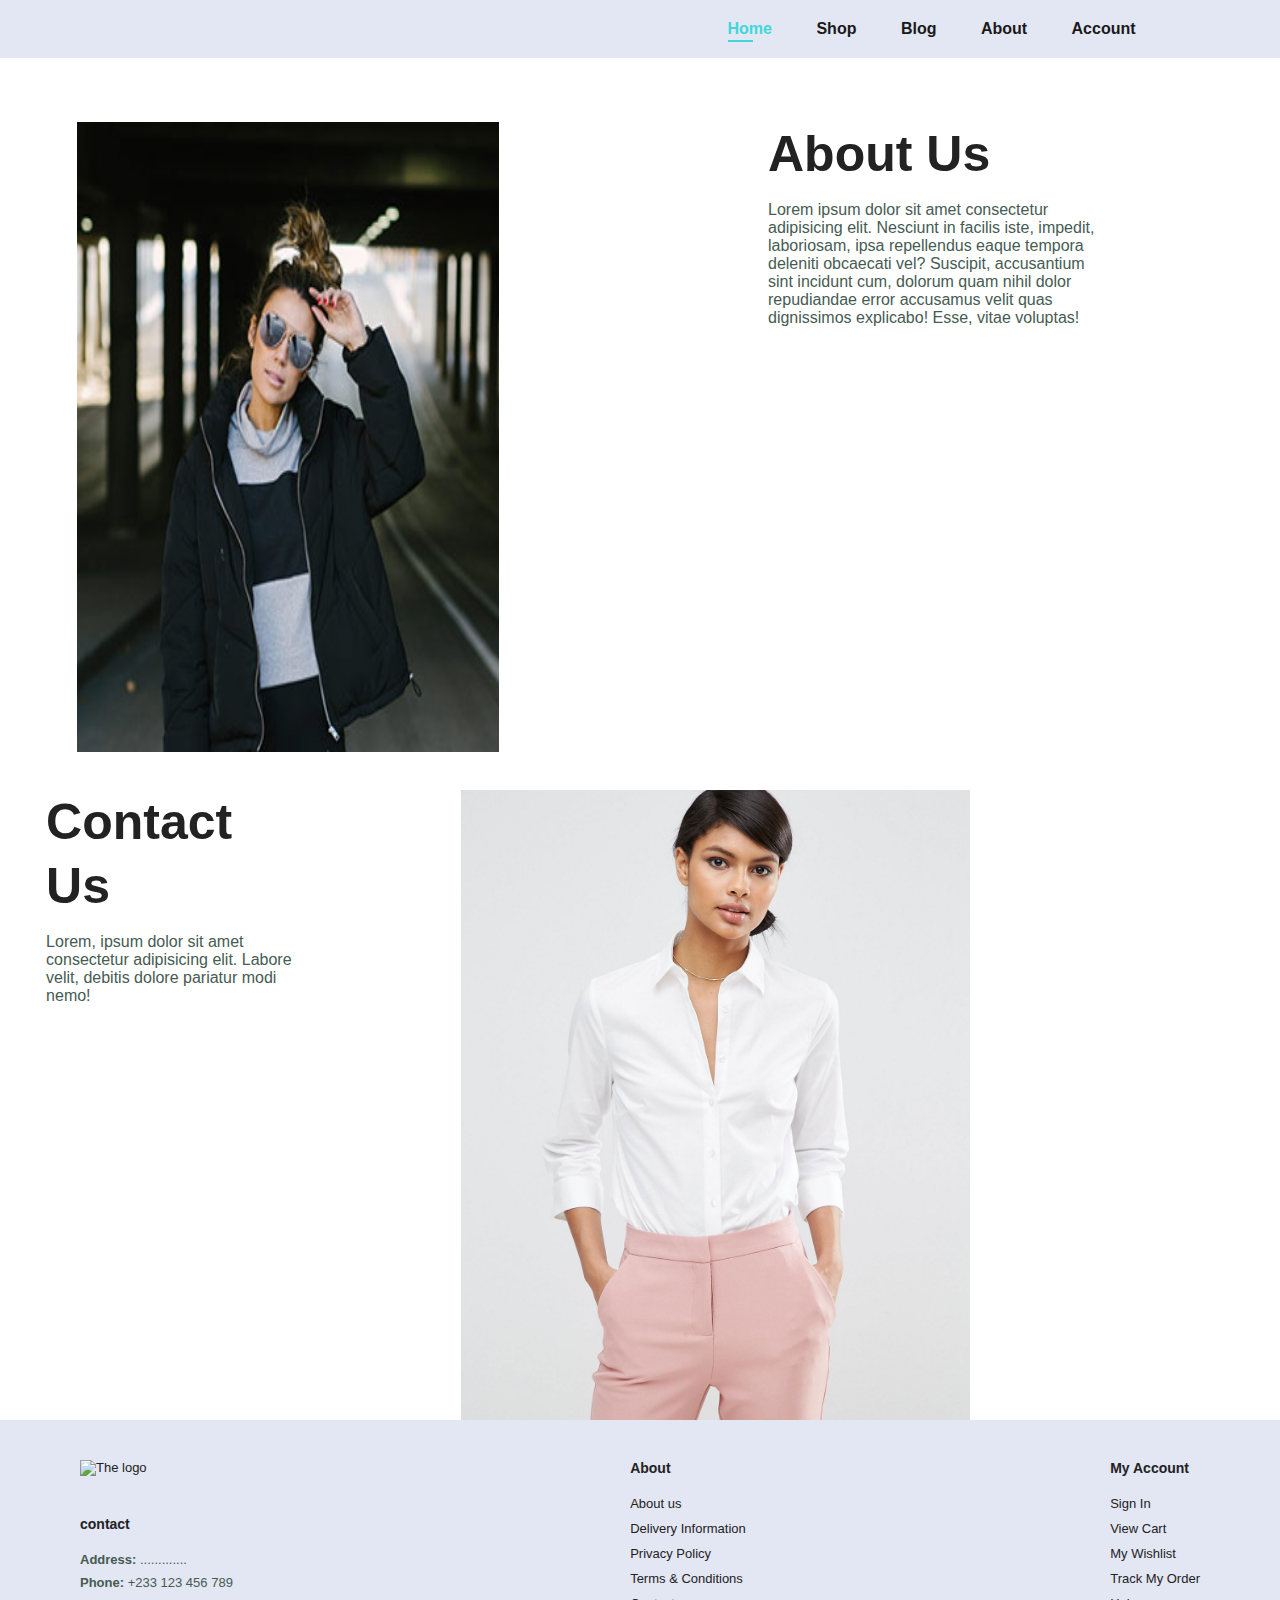
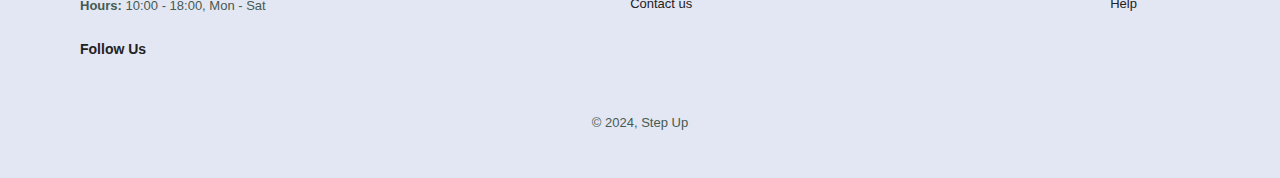
==== commit 7371d072: "started with the about us page" ====
--- a/About.html
+++ b/About.html
@@ -3,7 +3,7 @@
 <head>
     <meta charset="UTF-8">
     <meta name="viewport" content="width=device-width, initial-scale=1.0">
-    <title>RollerCoastal</title>
+    <title>Fashi Clothing</title>
 
     <!-- Remix icons -->
     <link
@@ -12,135 +12,89 @@
 
     <!-- Link to CSS -->
     <link rel="stylesheet" href="style.css">
-</head> 
+</head>
+<body>
+    
+<!-- Header Section -->
+<section id="header">
+    <a href="#"><img src="images/logo.png" alt="" class="logo"></a>
 
-<body>
-    <!-- Header Section -->
-    <section id="header">
-        <a href="#"><img src="images/logo.png" alt="" class="logo"></a>
+    <div class="menu">
+        <ul id="navbar">
+            <li><a class="active" href="Index.html">Home</a></li>
+            <li><a href="Shop.html">Shop</a></li>
+            <li><a href="Blog.html">Blog</a></li>
+            <li><a href="About.html">About</a></li>
+            <li><a href="Account.html">Account</a></li>
+            <li id="lg-bag"><a href="Cart.html"><i class="ri-shopping-bag-line"></i></a></li>
+            <a href="#" id="close"><i class="ri-arrow-right-fill"></i></a>
+        </ul>
+    </div>
 
-        <div class="menu">
-            <ul id="navbar">
-                <li><a href="Index.html">Home</a></li>
-                <li><a href="shop.html">Shop</a></li>
-                <li><a href="blog.html">Blog</a></li>
-                <li><a class="active" href="About.html">About</a></li>
-                <li><a href="Account.html">Account</a></li>
-                <li id="lg-bag"><a href="cart.html"><i class="ri-shopping-bag-line"></i></a></li>
-                <a href="#" id="close"><i class="ri-arrow-right-fill"></i></a>
-            </ul>
+    <div class="mobile">
+        <i id="bar" class="ri-menu-line"></i>
+    </div>
+</section>
+
+<!-- About Us -->
+<section class="about">
+    <div class="a_container">
+        <img src="Images/insta-1.jpg" alt="" class="a_slider">
+        <div class="welcome">
+            <h1>About Us</h1>
+            <p>Lorem ipsum dolor sit amet consectetur adipisicing elit. Nesciunt in facilis iste, impedit, laboriosam, ipsa repellendus eaque tempora deleniti obcaecati vel? Suscipit, accusantium sint incidunt cum, dolorum quam nihil dolor repudiandae error accusamus velit quas dignissimos explicabo! Esse, vitae voluptas!</p>
         </div>
+        <div class="a_container">
+            <div class="ab_text">
+                <h1>Contact Us</h1>
+                <p>Lorem, ipsum dolor sit amet consectetur adipisicing elit. Labore velit, debitis dolore pariatur modi nemo!</p>
+            </div>
+            <img src="Images/product-6.jpg" alt="" class="a_img">
+        </div>
+</section>
 
-        <div class="mobile">
-            <i id="bar" class="ri-menu-line"></i>
-        </div>
-    </section>
-
-    <!-- Header -->
-    <section id="page-header" class="about-header">
- 
-        <h2>#KnowUs</h2> 
-        <p>Lorem ipsum dolor sit amet, consectetur adipisicing elit. Iste, architecto. </p>
-  
-    </section>
-
-    <!-- About Section -->
-    <section id="about-head" class="section-p1">
-        <img src="images/Away.jpg" alt="">
-        <div>
-            <h2>Who We Are?</h2>
-            <p>Lorem ipsum dolor sit amet, consectetur adipisicing elit. Perferendis quos eum 
-                laboriosam velit recusandae officiis maiores reiciendis dolor ullam nam alias et 
-                voluptas, repellat obcaecati natus rem hic numquam necessitatibus? 
-                Repellat et totam minus natus culpa saepe laudantium
-            </p>
-
-            <abbr title="">Create stunning images with as much or as little control as you 
-                like thanks to a choice of Basic and Creative nodes.
-            </abbr>
-
-            <br><br>
-
-            <marquee bgcolor="#ccc" loop="-1" scrollamount="5" width="100%">Create stunning images with as much or as little control as you 
-                like thanks to a choice of Basic and Creative nodes.</marquee>
-
-        </div>
-    </section>
-
-    <!-- featured Section -->
-    <section id="feature" class="section-p1">
-        <a href="Shop.html">
-            <div class="fe-box">
-                <img src="images/Sweaters.png" alt="">
-                <h6>Shirts</h6>
-            </div>
-        </a>
-
-        <a href="Shop.html">
-            <div class="fe-box">
-                <img src="images/Shoes.jpg" alt="">
-                <h6>Shoes</h6>
-            </div>
-        </a>
-    
-        <a href="Shop.html">
-            <div class="fe-box">
-                <img src="images/Trousers.png" alt="">
-                <h6>Trousers</h6>
-            </div>
-        </a>
-    
-        <a href="Shop.html">
-            <div class="fe-box">
-                <img src="images/Sweaters.png" alt="">
-                <h6>Sweaters</h6>
-            </div>
-        </a>
-
-    </section>
-
-    <!-- Footer Section -->
-    <footer class="section-p1">
-        <div class="col">
-            <a href="index.html"><img class="logo" src="images/logo.png" alt="The logo"></a>
-            <h4>contact</h4>
-            <p><strong>Address: </strong>.............</p>
-            <p><strong>Phone:</strong> +233 123 456 789</p>
-            <p><strong>Hours: </strong> 10:00 - 18:00, Mon - Sat</p>
-            <div class="follow">
-                <h4>Follow Us</h4>
-                <div class="icon">
-                    <a href="#" class="facebook"><i class="ri-facebook-fill"></i></a>
-                    <a href="#" class="snapchat"><i class="ri-snapchat-fill"></i></a>
-                    <a href="#" class="instagram"><i class="ri-instagram-fill"></i></a>
-                </div>
+<!-- Footer Section -->
+<footer class="section-p1">
+    <div class="col">
+        <a href="index.html"><img class="logo" src="images/logo.png" alt="The logo"></a>
+        <h4>contact</h4>
+        <p><strong>Address: </strong>.............</p>
+        <p><strong>Phone:</strong> +233 123 456 789</p>
+        <p><strong>Hours: </strong> 10:00 - 18:00, Mon - Sat</p>
+        <div class="follow">
+            <h4>Follow Us</h4>
+            <div class="icon">
+                <a href="#" class="facebook"><i class="ri-facebook-fill"></i></a>
+                <a href="#" class="snapchat"><i class="ri-snapchat-fill"></i></a>
+                <a href="#" class="instagram"><i class="ri-instagram-fill"></i></a>
             </div>
         </div>
+    </div>
+    
+    <div class="col">
+        <h4>About</h4>
+        <a href="About.html">About us</a>
+        <a href="#">Delivery Information</a>
+        <a href="#">Privacy Policy</a>
+        <a href="#">Terms & Conditions</a>
+        <a href="#">Contact us</a>
+    </div>
+    
+    <div class="col">
+        <h4>My Account</h4>
+        <a href="Account.html">Sign In</a>
+        <a href="Cart.html">View Cart</a>
+        <a href="Account.html">My Wishlist</a>
+        <a href="Cart.html">Track My Order</a>
+        <a href="About.html">Help</a>
+    </div>
+    
+    <div class="copyright">
+        <p>&copy; 2024, Step Up</p>
+    </div>
 
-        <div class="col">
-            <h4>About</h4>
-            <a href="About.html">About us</a>
-            <a href="#">Delivery Information</a>
-            <a href="#">Privacy Policy</a>
-            <a href="#">Terms & Conditions</a>
-            <a href="#">Contact us</a>
-        </div>
+</footer>
 
-        <div class="col">
-            <h4>My Account</h4>
-            <a href="Account.html">Sign In</a>
-            <a href="Cart.html">View Cart</a>
-            <a href="Account.html">My Wishlist</a>
-            <a href="Cart.html">Track My Order</a>
-            <a href="About.html">Help</a>
-        </div>
 
-        <div class="copyright">
-            <p>&copy; 2024, Step Up</p>
-        </div>
-
-    </footer>
-
-    <script src="script.js"></script>
 </body>
-</html>+</html>
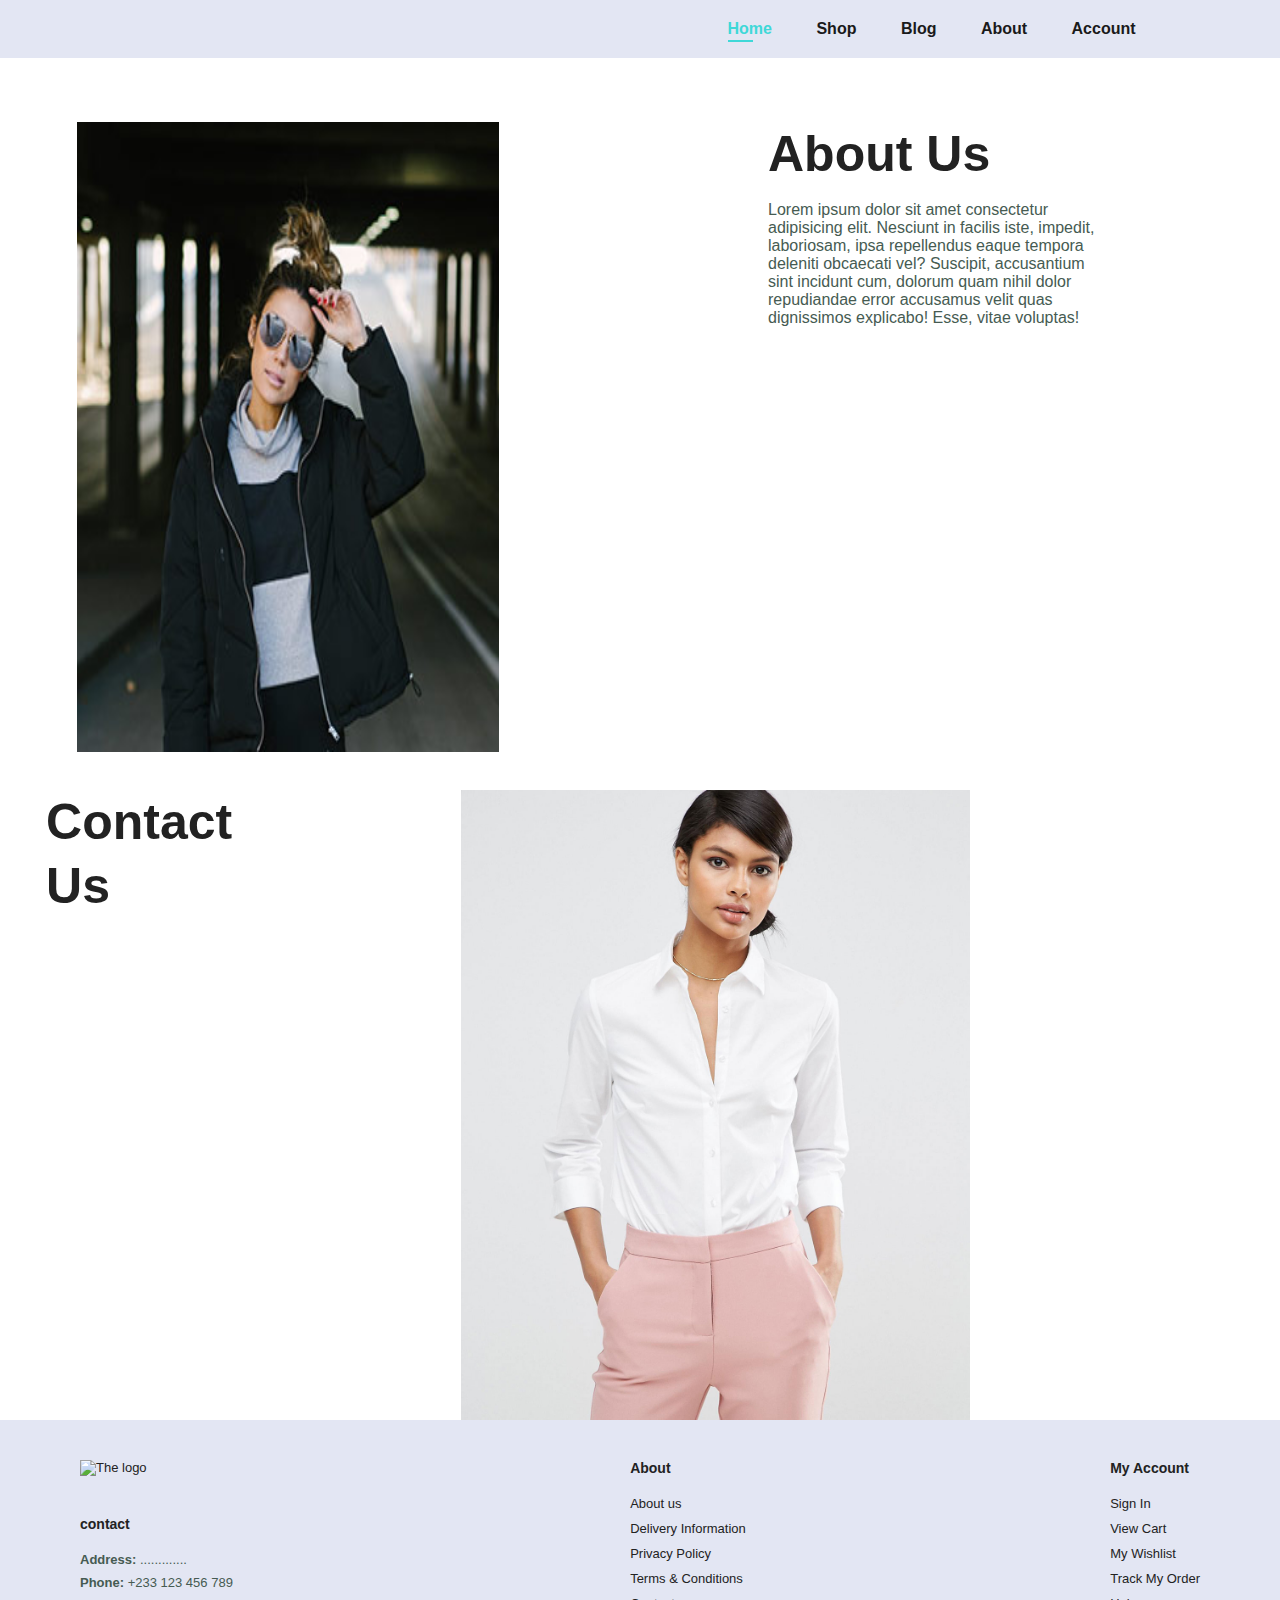
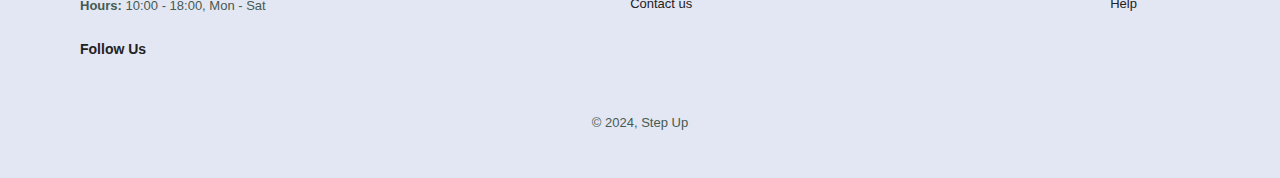
==== commit 318b9efd: "starting with the form aspect" ====
--- a/About.html
+++ b/About.html
@@ -47,10 +47,14 @@
         <div class="a_container">
             <div class="ab_text">
                 <h1>Contact Us</h1>
-                <p>Lorem, ipsum dolor sit amet consectetur adipisicing elit. Labore velit, debitis dolore pariatur modi nemo!</p>
+                <!-- <p>Lorem, ipsum dolor sit amet consectetur adipisicing elit. Labore velit, debitis dolore pariatur modi nemo!</p> -->
             </div>
             <img src="Images/product-6.jpg" alt="" class="a_img">
         </div>
+</section>
+
+<section class="form">
+    
 </section>
 
 <!-- Footer Section -->
@@ -95,6 +99,5 @@
 
 </footer>
 
-
 </body>
 </html>
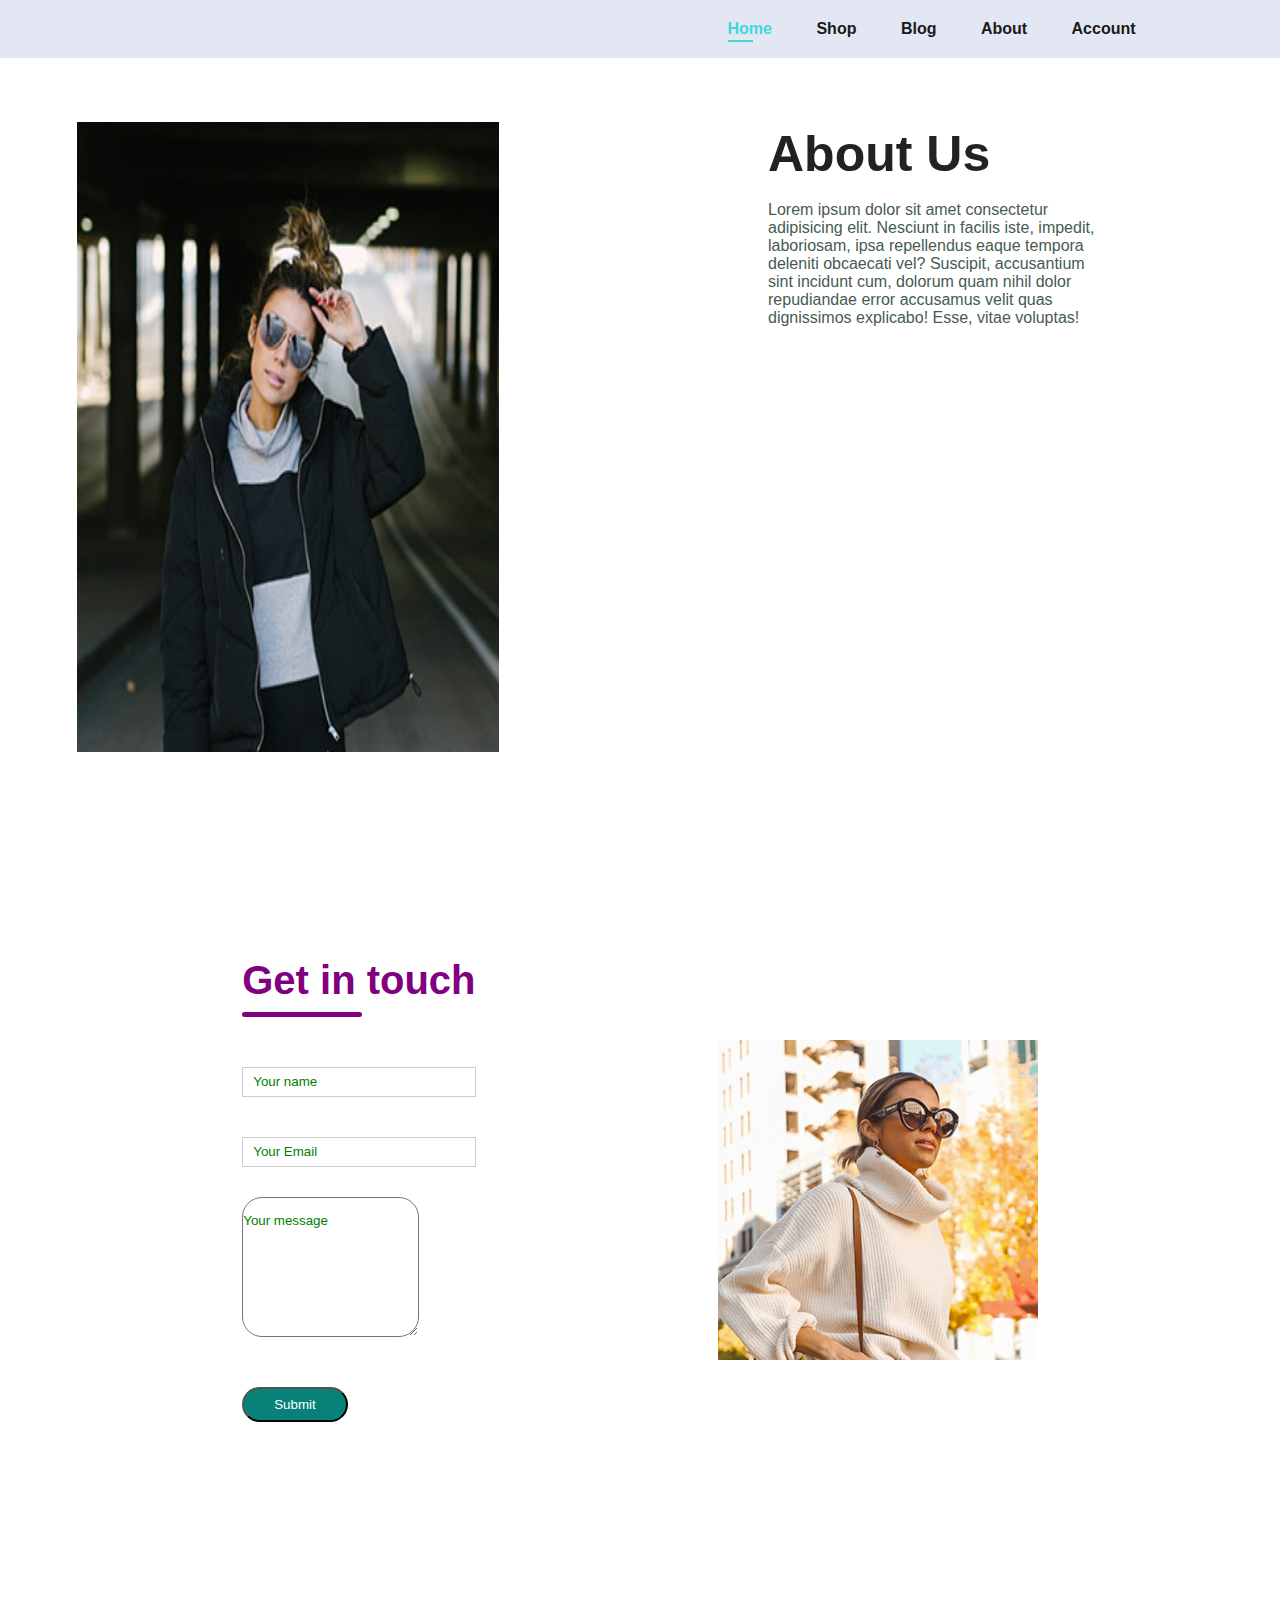
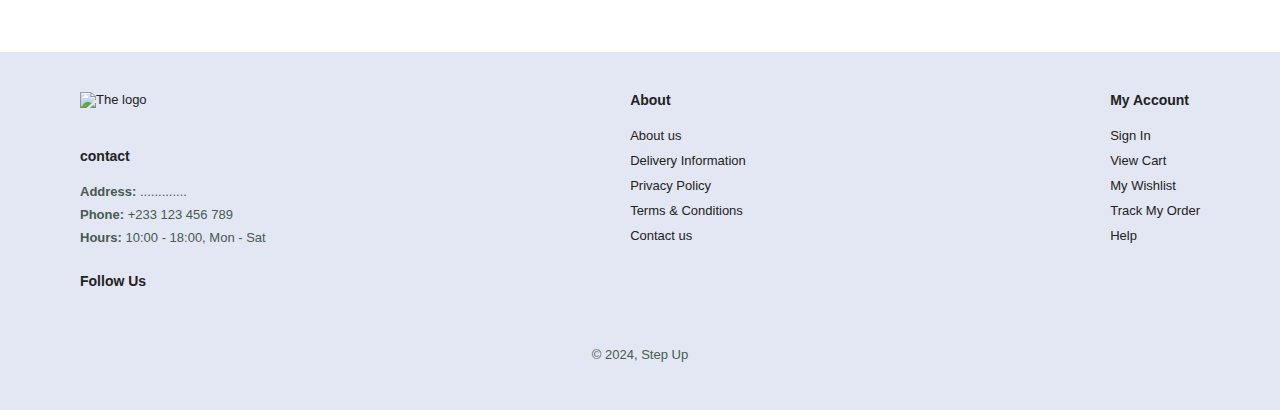
==== commit c4ac9b87: "Created a form for the about page" ====
--- a/About.html
+++ b/About.html
@@ -15,8 +15,8 @@
 </head>
 <body>
     
-<!-- Header Section -->
-<section id="header">
+    <!-- Header Section -->
+    <section id="header">
     <a href="#"><img src="images/logo.png" alt="" class="logo"></a>
 
     <div class="menu">
@@ -34,31 +34,38 @@
     <div class="mobile">
         <i id="bar" class="ri-menu-line"></i>
     </div>
-</section>
+    </section>
 
-<!-- About Us -->
-<section class="about">
-    <div class="a_container">
+    <!-- About Us -->
+    <section class="about">
+        <div class="a_container">
         <img src="Images/insta-1.jpg" alt="" class="a_slider">
         <div class="welcome">
             <h1>About Us</h1>
             <p>Lorem ipsum dolor sit amet consectetur adipisicing elit. Nesciunt in facilis iste, impedit, laboriosam, ipsa repellendus eaque tempora deleniti obcaecati vel? Suscipit, accusantium sint incidunt cum, dolorum quam nihil dolor repudiandae error accusamus velit quas dignissimos explicabo! Esse, vitae voluptas!</p>
         </div>
-        <div class="a_container">
-            <div class="ab_text">
-                <h1>Contact Us</h1>
-                <!-- <p>Lorem, ipsum dolor sit amet consectetur adipisicing elit. Labore velit, debitis dolore pariatur modi nemo!</p> -->
+        </div>
+
+        <!-- Form Section -->
+        <div class="contact-container">
+        <form action="" class="contact-left">
+            <div class="contact-left-title">
+                <h2>Get in touch</h2>
+                <hr>
             </div>
-            <img src="Images/product-6.jpg" alt="" class="a_img">
+            <input type="text" name="name" placeholder="Your name" class="contact-inputs" required>
+            <input type="email" name="email" placeholder="Your Email" class="contact-inputs" required>
+            <textarea name="message" placeholder="Your message" class="contact-inputs" id="" required></textarea>
+            <button type="submit">Submit</button>
+        </form>
+        <div class="contact-right">
+            <img src="/Images/insta-2.jpg" alt="">
         </div>
-</section>
+        </div>
+    </section>
 
-<section class="form">
-    
-</section>
-
-<!-- Footer Section -->
-<footer class="section-p1">
+    <!-- Footer Section -->
+    <footer class="section-p1">
     <div class="col">
         <a href="index.html"><img class="logo" src="images/logo.png" alt="The logo"></a>
         <h4>contact</h4>
@@ -97,7 +104,7 @@
         <p>&copy; 2024, Step Up</p>
     </div>
 
-</footer>
+    </footer>
 
 </body>
 </html>
--- a/style.css
+++ b/style.css
@@ -689,6 +689,64 @@
     text-align: right;
 }
 
+/* Contact Us Form Section*/
+.contact-container{
+    height: 100vh;
+    display: flex;
+    align-items: center;
+    justify-content: space-evenly;
+}
+
+.contact-left{
+    display: flex;
+    flex-direction: column;
+    align-items: start;
+    gap: 20px;
+}
+
+.contact-left-title h2{
+    font-weight: 600;
+    color: purple;
+    font-size: 40px;
+    margin-bottom: 5px;
+}
+
+.contact-left-title hr{
+    border: none;
+    width: 120px;
+    height: 5px;
+    background-color: purple;
+    border-radius: 10px;
+    margin-bottom: 20px;
+}
+
+.contact-input{
+    width: 500px;
+    height: 50px;
+    border: none;
+    outline: none;
+    padding-left: 25px;
+    font-weight: 500;
+    color: #666;
+    border-radius: 50px;
+}
+
+.contact-left textarea{
+    height: 140px;
+    padding-top: 15px;
+    border-radius: 20px;
+}
+
+.contact-input:focus {
+    border: 2px solid #ff994f;
+}
+
+.contact-inputs::placeholder{
+    color: green;
+}
+
+
+
 
 /* Media Query */
 @media (max-width: 799px) {
@@ -790,6 +848,16 @@
     #newsletter .form {
         width: 70%;
     }
+
+    /* Forms Section */
+    .contact-inputs{
+        width: 80vw;
+    }
+    .contact-right{
+        display: none;
+    }
+
+
 }
 
 @media (max-width: 477px) {
